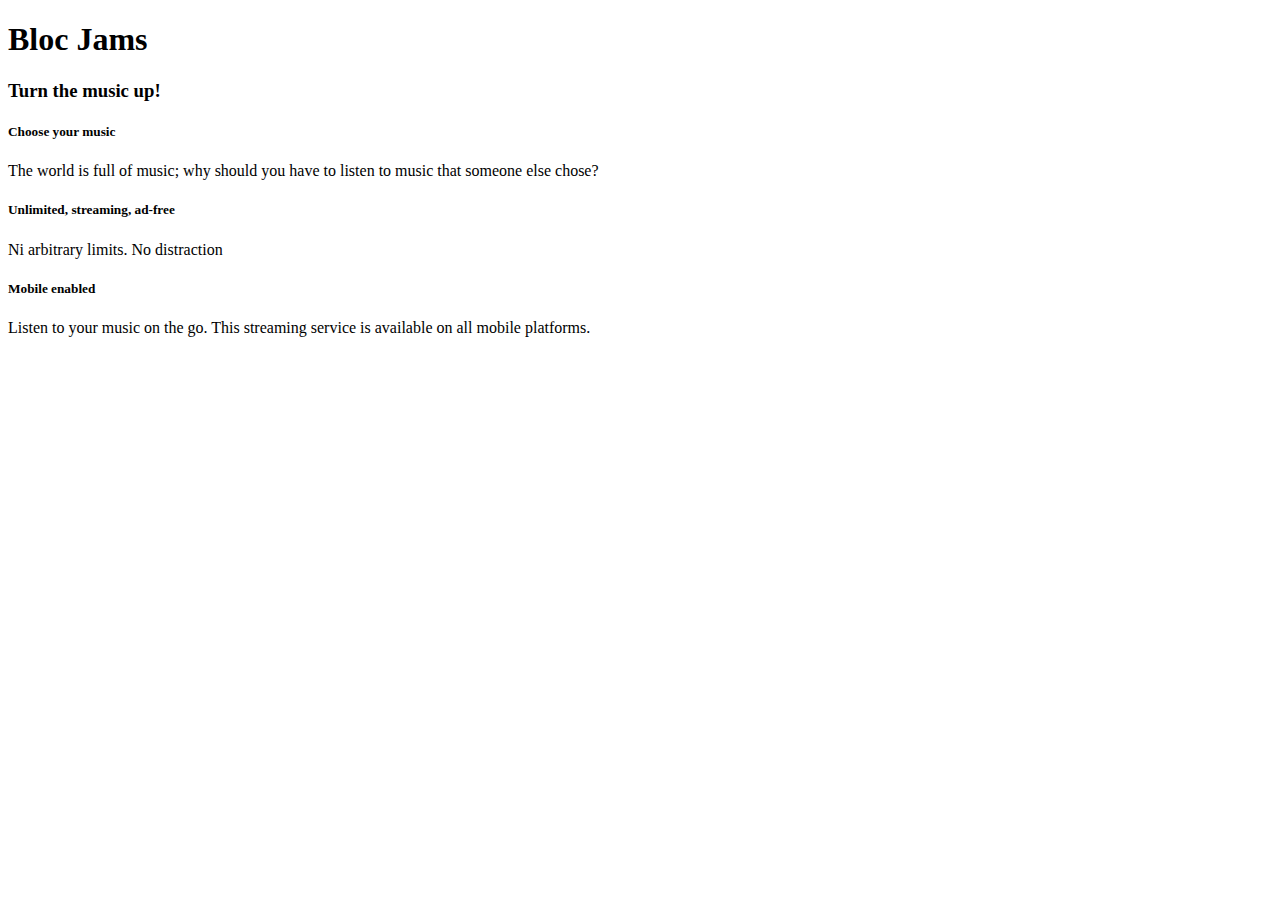
==== index.html @ 31e784b5 "checkpoint-2-basic-html: completed" ====
<!Doctype html>
<html>
    <head>
        <title>Bloc Jams</title>
    </head>
    <body>
        <nav> <!-- Navigation bar-->
             
         </nav> 
         <section><!-- hero content-->
             <h1>Bloc Jams</h1>
             <h3>Turn the music up!</h3>
        </section>
        <section><!-- selling points -->
            <div>
                <h5>Choose your music</h5>
                <P>The world is full of music; why should you have to listen to music that someone else chose?</P>
            </div>
            <div>
                <h5>Unlimited, streaming, ad-free</h5> 
                <p>Ni arbitrary limits. No distraction</p>
            </div>
            <div>
                <h5>Mobile enabled</h5>
                <p>Listen to your music on the go. This streaming service is available on all mobile platforms.</p>
            </div>
        </section>
    </body>   
</html>
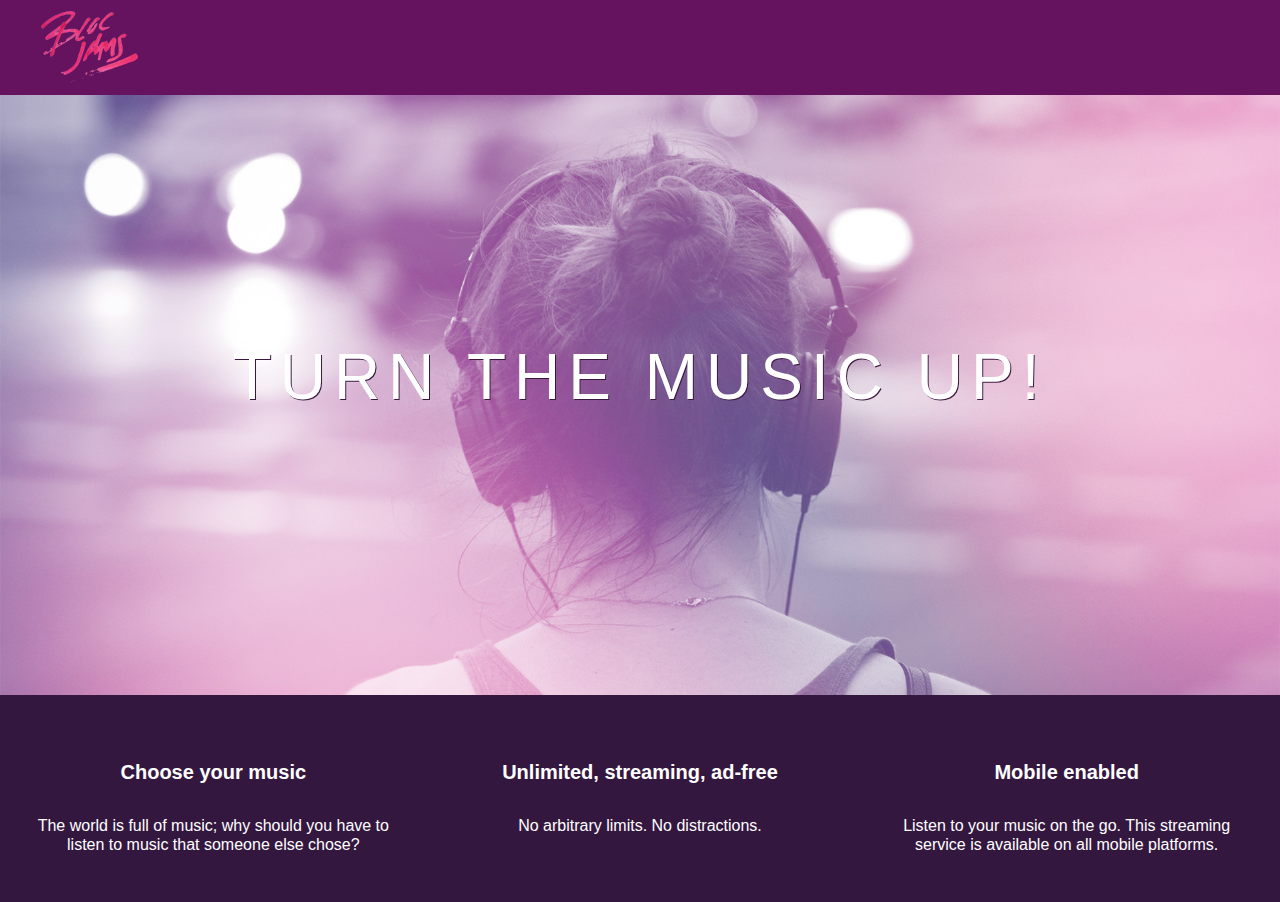
==== commit 69a61e14: "Checkpoint 3 HTML CSS: Styles: completed" ====
--- a/index.html
+++ b/index.html
@@ -2,27 +2,38 @@
 <html>
     <head>
         <title>Bloc Jams</title>
+        <link rel="stylesheet" type="text/css" href="styles/normalize.css">
+        <link rel="stylesheet" type="text/css" href="http://code.ionicframework.com/ionicons/2.0.1/css/ionicons.min.css">
+        <link rel="stylesheet" type="text/css" href="styles/normalize.css">
+        <link rel="stylesheet" type="text/css" href="styles/main.css">
     </head>
-    <body>
-        <nav> <!-- Navigation bar-->
-             
+    <body class="landing">
+        
+        <nav class="navbar">
+            <img src="assets/images/bloc_jams_logo.png" alt="bloc jams logo" class="logo">
+        
          </nav> 
-         <section><!-- hero content-->
-             <h1>Bloc Jams</h1>
-             <h3>Turn the music up!</h3>
-        </section>
-        <section><!-- selling points -->
-            <div>
-                <h5>Choose your music</h5>
-                <P>The world is full of music; why should you have to listen to music that someone else chose?</P>
+          
+           <section class="hero-content"> <!-- hero content -->
+             <h1 class="hero-title">Turn the music up!</h1>
+         </section>
+         <section> <!-- selling points -->
+        
+        <section class="selling-points"><!-- selling points -->
+            <div class="point">
+            <span class="ion-music-note"></span>
+                <h5 class="point-title">Choose your music</h5>
+                <p class="point-description">The world is full of music; why should you have to listen to music that someone else chose?</p>
             </div>
-            <div>
-                <h5>Unlimited, streaming, ad-free</h5> 
-                <p>Ni arbitrary limits. No distraction</p>
-            </div>
-            <div>
-                <h5>Mobile enabled</h5>
-                <p>Listen to your music on the go. This streaming service is available on all mobile platforms.</p>
+            <div class="point">
+                 <span class="ion-radio-waves"></span>
+                 <h5 class="point-title">Unlimited, streaming, ad-free</h5>
+                 <p class="point-description">No arbitrary limits. No distractions.</p>
+             </div>
+            <div class="point">
+                <span class="ion-iphone"></span>
+                <h5 class="point-title">Mobile enabled</h5>
+                <p class="point-description">Listen to your music on the go. This streaming service is available on all mobile platforms.</p>
             </div>
         </section>
     </body>   
--- a/styles/main.css
+++ b/styles/main.css
@@ -0,0 +1,69 @@
+html {
+    height: 100%;
+    font-size: 100%;
+}
+
+body {
+    font-size: 'Open sans';
+    color: white;
+    min-height: 100%
+}
+body.landing {
+    background-color: rgb(52,23,63);
+}
+.navbar{
+    padding: 0.5rem;
+    background-color: rgb(101,18,95);
+}
+.navbar .logo{
+    position: relative;
+    left: 2rem;
+}
+ .hero-content {
+     position: relative; 
+     min-height: 600px; 
+     background-image: url(../assets/images/bloc_jams_bg.jpg);
+     background-repeat: no-repeat;
+     background-position: center center;
+     background-size: cover;
+ }
+.hero-content .hero-title {
+     position: absolute;  
+     top: 40%;
+     -webkit-transform: translateY(-50%);
+     -moz-transform: translateY(-50%);
+     -ms-transform: translateY(-50%);
+     transform: translateY(-50%);
+     width: 100%; 
+     text-align: center; 
+     font-size: 4rem;  
+     font-weight: 300;  
+     text-transform: uppercase;
+     letter-spacing: 0.5rem;   
+     text-shadow: 1px 1px 0px rgb(58,23,63); 
+ }
+ .selling-points {
+     position: relative;
+     display: table;
+     width: 100%;
+     -webkit-box-sizing: border-box;
+     -moz-box-sizing: border-box;
+     box-sizing: border-box; /* we'll explain this in a resource */
+ }
+ 
+ .point {
+     display: table-cell;
+     position: relative;
+     width: 33.3%;
+     padding: 2rem;
+     text-align: center;
+ }
+ 
+ .point .point-title {
+     font-size: 1.25rem;
+ }
+
+.ion-music-note, .ion-radio-waves, .ion-iphone {
+     color: rgb(233,50,117);
+     font-size: 5rem;
+ }
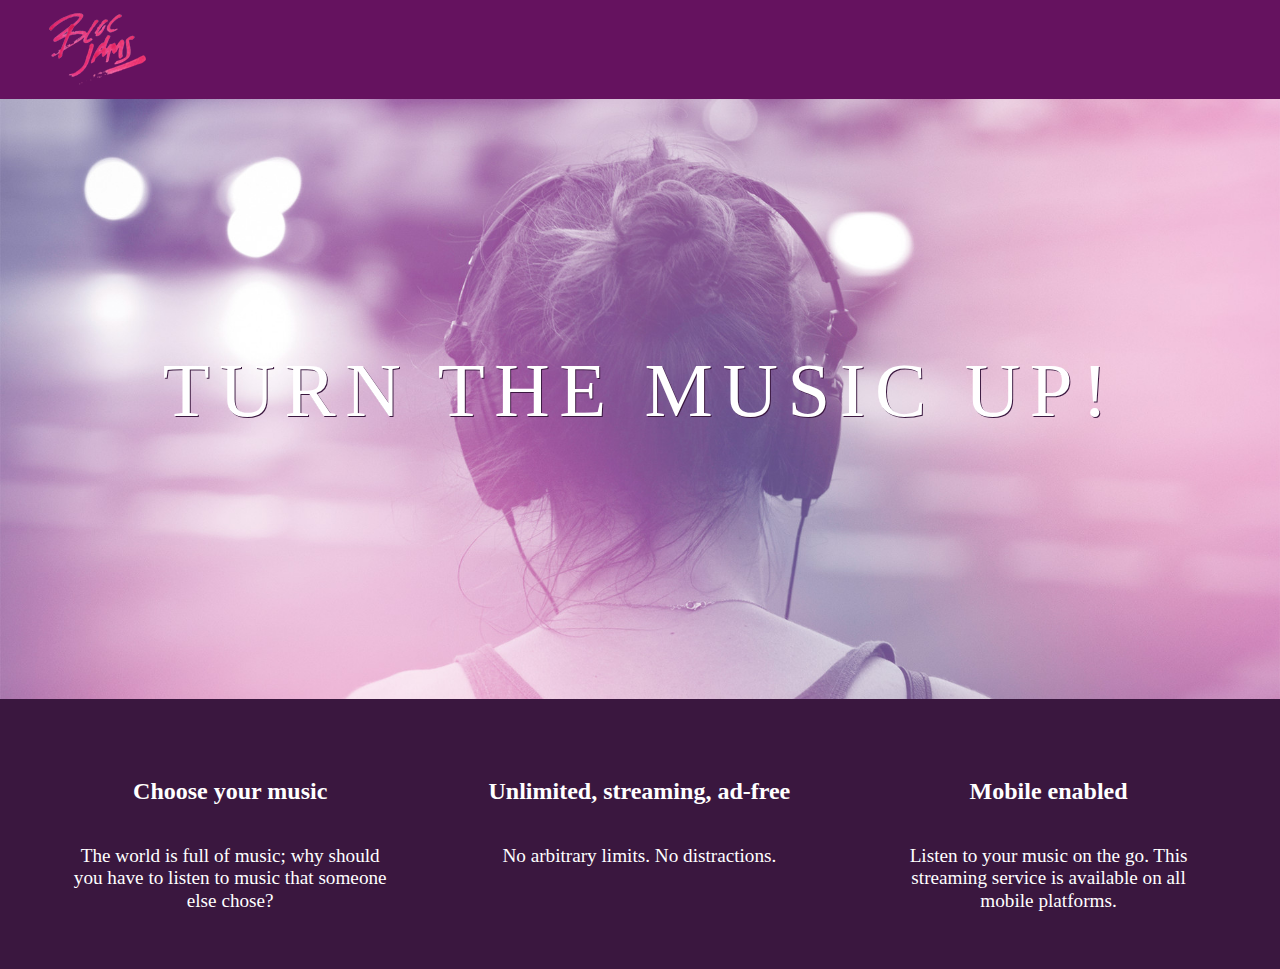
==== commit 263b1558: "checkpoint-4-responsiveness" ====
--- a/index.html
+++ b/index.html
@@ -2,10 +2,12 @@
 <html>
     <head>
         <title>Bloc Jams</title>
+        <meta name="viewport" content="width=device-width, initial-scale=1">
         <link rel="stylesheet" type="text/css" href="styles/normalize.css">
         <link rel="stylesheet" type="text/css" href="http://code.ionicframework.com/ionicons/2.0.1/css/ionicons.min.css">
         <link rel="stylesheet" type="text/css" href="styles/normalize.css">
         <link rel="stylesheet" type="text/css" href="styles/main.css">
+        <link rel="stylesheet" type="text/css" href="styles/landing.css">
     </head>
     <body class="landing">
         
@@ -19,18 +21,18 @@
          </section>
          <section> <!-- selling points -->
         
-        <section class="selling-points"><!-- selling points -->
-            <div class="point">
+        <section class="selling-points container"><!-- selling points -->
+            <div class="point column third">
             <span class="ion-music-note"></span>
                 <h5 class="point-title">Choose your music</h5>
                 <p class="point-description">The world is full of music; why should you have to listen to music that someone else chose?</p>
             </div>
-            <div class="point">
+            <div class="point column third">
                  <span class="ion-radio-waves"></span>
                  <h5 class="point-title">Unlimited, streaming, ad-free</h5>
                  <p class="point-description">No arbitrary limits. No distractions.</p>
              </div>
-            <div class="point">
+            <div class="point column third">
                 <span class="ion-iphone"></span>
                 <h5 class="point-title">Mobile enabled</h5>
                 <p class="point-description">Listen to your music on the go. This streaming service is available on all mobile platforms.</p>
--- a/styles/main.css
+++ b/styles/main.css
@@ -1,69 +1,55 @@
+*, *:before, *:after {
+    -moz-box-sizing: border-box;
+    -webkit-box-sizing: border-box;
+    box-sizing: border-box;
+}
+
 html {
     height: 100%;
     font-size: 100%;
 }
 
 body {
-    font-size: 'Open sans';
+    font-family: 'Open Sans';
     color: white;
-    min-height: 100%
+    min-height: 100%;
 }
-body.landing {
-    background-color: rgb(52,23,63);
-}
-.navbar{
+
+.navbar {
     padding: 0.5rem;
     background-color: rgb(101,18,95);
 }
-.navbar .logo{
+
+.navbar > .logo {
     position: relative;
     left: 2rem;
 }
- .hero-content {
-     position: relative; 
-     min-height: 600px; 
-     background-image: url(../assets/images/bloc_jams_bg.jpg);
-     background-repeat: no-repeat;
-     background-position: center center;
-     background-size: cover;
- }
-.hero-content .hero-title {
-     position: absolute;  
-     top: 40%;
-     -webkit-transform: translateY(-50%);
-     -moz-transform: translateY(-50%);
-     -ms-transform: translateY(-50%);
-     transform: translateY(-50%);
-     width: 100%; 
-     text-align: center; 
-     font-size: 4rem;  
-     font-weight: 300;  
-     text-transform: uppercase;
-     letter-spacing: 0.5rem;   
-     text-shadow: 1px 1px 0px rgb(58,23,63); 
- }
- .selling-points {
-     position: relative;
-     display: table;
-     width: 100%;
-     -webkit-box-sizing: border-box;
-     -moz-box-sizing: border-box;
-     box-sizing: border-box; /* we'll explain this in a resource */
- }
- 
- .point {
-     display: table-cell;
-     position: relative;
-     width: 33.3%;
-     padding: 2rem;
-     text-align: center;
- }
- 
- .point .point-title {
-     font-size: 1.25rem;
- }
 
-.ion-music-note, .ion-radio-waves, .ion-iphone {
-     color: rgb(233,50,117);
-     font-size: 5rem;
- }
+.container{
+    margin:0 auto;
+    max-width:64rem;
+}
+
+/* medium et small*/
+@media (min-width:640px){
+    html{font-size:112%;}
+    
+    .column{
+            float: left;
+            padding-left:1rem;
+            padding-right:1rem;
+        }
+    
+     .column.full { width: 100%; }
+     .column.two-thirds { width: 66.7%; }
+     .column.half { width: 50%; }
+     .column.third { width: 33.3%; }
+     .column.fourth { width: 25%; }
+     .column.flow-opposite { float: right; }  
+}
+    
+/* large*/
+
+@media(min-width:1024px){
+    html{font-size:120%;}
+}
--- a/styles/landing.css
+++ b/styles/landing.css
@@ -0,0 +1,50 @@
+ body.landing {
+     background-color: rgb(58,23,63);
+ }
+ 
+ .hero-content {
+     position: relative;
+     min-height: 600px;
+     background-image: url(../assets/images/bloc_jams_bg.jpg);
+     background-repeat: no-repeat;
+     background-position: center center;
+     background-size: cover;
+ }
+ 
+ .hero-content .hero-title {
+     position: absolute;
+     top: 40%;
+     -webkit-transform: translateY(-50%);
+     -moz-transform: translateY(-50%);
+     transform: translateY(-50%);
+     width: 100%;
+     text-align: center;
+     font-size: 4rem;
+     font-weight: 300;
+     text-transform: uppercase;
+     letter-spacing: 0.5rem;
+     text-shadow: 1px 1px 0px rgb(58,23,63);
+ }
+ 
+ .selling-points {
+     position: relative;
+
+ }
+ 
+ .point {
+
+     position: relative;
+     padding: 2rem;
+     text-align: center;
+ }
+ 
+ .point .point-title {
+     font-size: 1.25rem;
+ }
+ 
+ .ion-music-note,
+ .ion-radio-waves,
+ .ion-iphone {
+     color: rgb(233,50,117);
+     font-size: 5rem;
+ }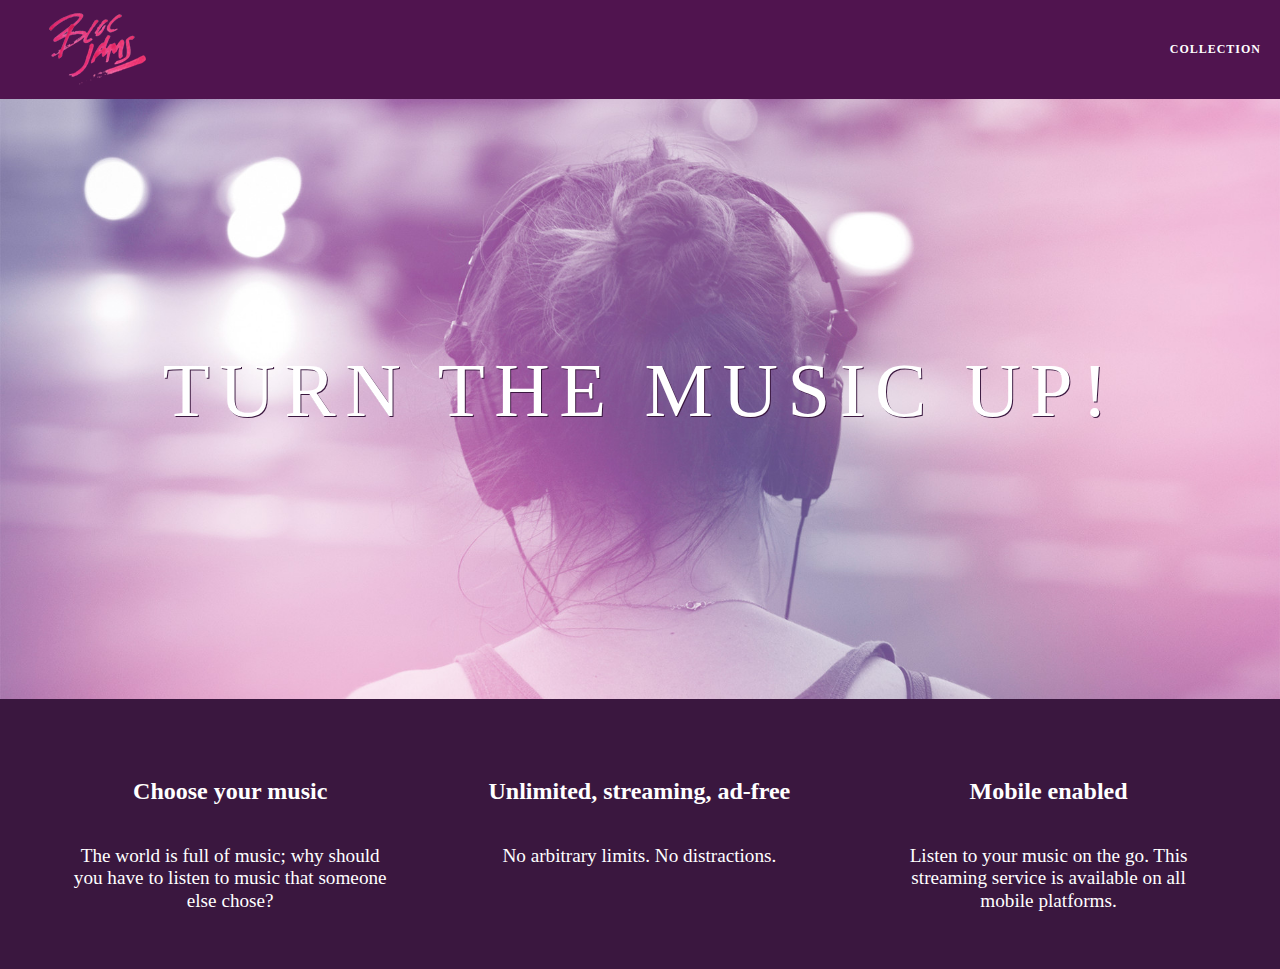
==== commit ab6a734a: "Checkpoint-5-collection-view" ====
--- a/index.html
+++ b/index.html
@@ -11,10 +11,14 @@
     </head>
     <body class="landing">
         
-        <nav class="navbar">
-            <img src="assets/images/bloc_jams_logo.png" alt="bloc jams logo" class="logo">
-        
-         </nav> 
+        <nav class="navbar"> <!-- nav bar -->
+         <a href="index.html" class="logo">
+             <img src="assets/images/bloc_jams_logo.png" alt="bloc jams logo">
+         </a>
+         <div class="links-container">
+            <a href="collection.html" class="navbar-link">collection</a>
+         </div>
+        </nav>
           
            <section class="hero-content"> <!-- hero content -->
              <h1 class="hero-title">Turn the music up!</h1>
--- a/styles/main.css
+++ b/styles/main.css
@@ -16,13 +16,16 @@
 }
 
 .navbar {
+    position: relative;
     padding: 0.5rem;
-    background-color: rgb(101,18,95);
+    background-color: rgba(101,18,95,0.5);
+    z-index: 1
 }
 
-.navbar > .logo {
+.navbar  .logo {
     position: relative;
     left: 2rem;
+    cursor: pointer;
 }
 
 .container{
@@ -53,3 +56,32 @@
 @media(min-width:1024px){
     html{font-size:120%;}
 }
+ .navbar .links-container {
+     display: table;
+     position: absolute;
+     top: 0;
+     right: 0;
+     height: 100px;
+     color: white;
+     text-decoration: none;
+ }
+ 
+ .links-container .navbar-link {
+     display: table-cell;
+     position: relative;
+     height: 100%;
+     padding-left: 1rem;
+     padding-right: 1rem;
+     vertical-align: middle;
+     color: white;
+     font-size: 0.625rem;
+     letter-spacing: 0.05rem;
+     font-weight: 700;
+     text-transform: uppercase;
+     text-decoration: none;
+     cursor: pointer;
+ }
+
+ .links-container .navbar-link:hover {
+     color: rgb(233,50,117);
+ }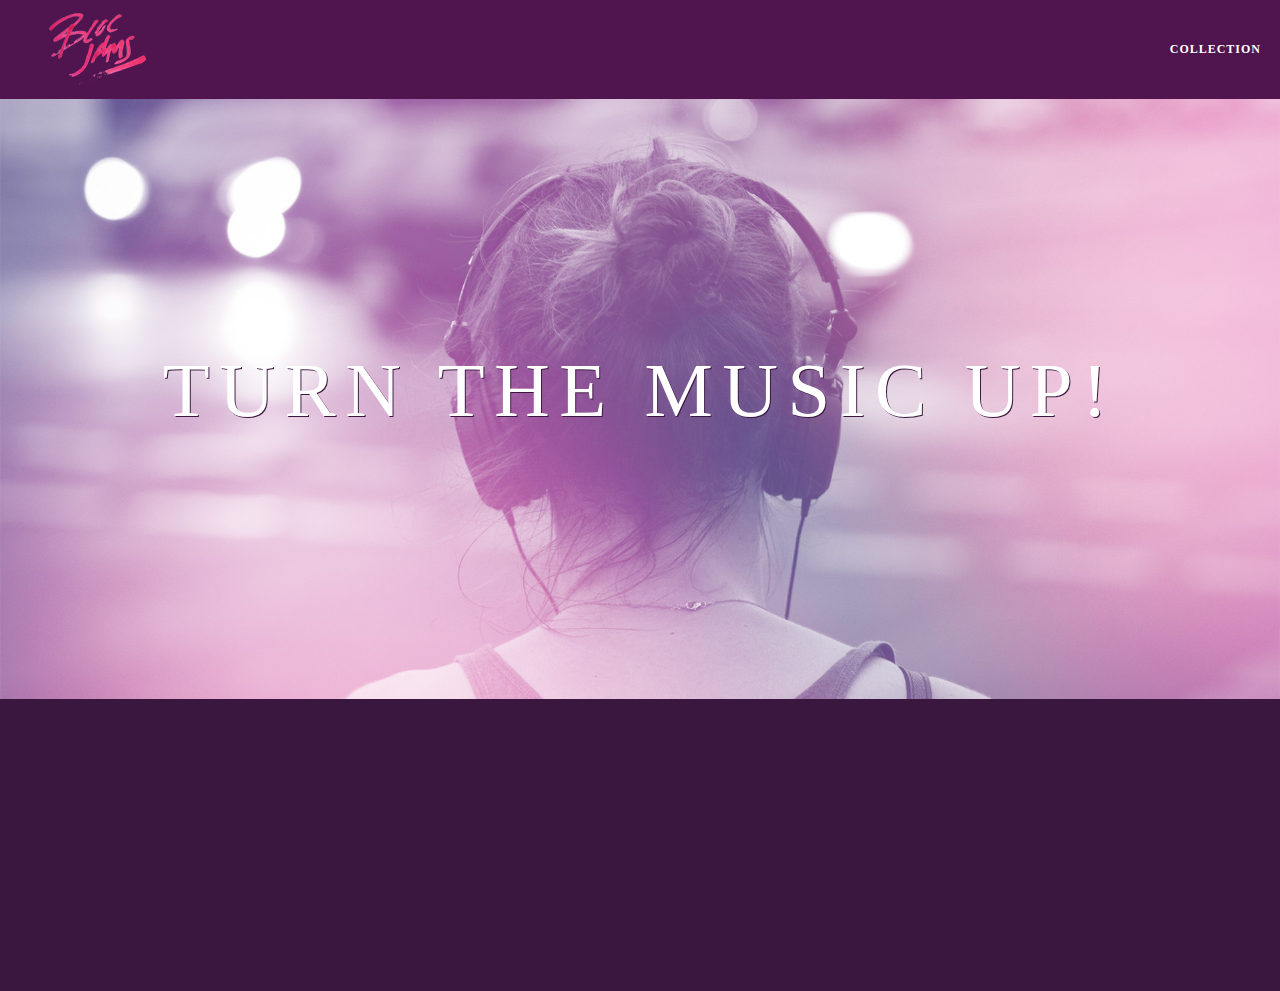
==== commit 39d74dc5: "Checkpoint-8-animation" ====
--- a/index.html
+++ b/index.html
@@ -42,5 +42,8 @@
                 <p class="point-description">Listen to your music on the go. This streaming service is available on all mobile platforms.</p>
             </div>
         </section>
+             
+            <script src="scripts/landing.js"></script>
+
     </body>   
 </html>--- a/styles/main.css
+++ b/styles/main.css
@@ -32,6 +32,10 @@
     margin:0 auto;
     max-width:64rem;
 }
+
+ .container.narrow {
+     max-width: 56rem;
+ }
 
 /* medium et small*/
 @media (min-width:640px){
--- a/styles/landing.css
+++ b/styles/landing.css
@@ -31,11 +31,22 @@
 
  }
  
- .point {
-
+  .point {
      position: relative;
      padding: 2rem;
      text-align: center;
+     opacity: 0;
+     -webkit-transform: scaleX(0.9) translateY(3rem);
+     -moz-transform: scaleX(0.9) translateY(3rem);
+     transform: scaleX(0.9) translateY(3rem);
+     -webkit-transition: all 0.25s ease-in-out;
+     -moz-transition: all 0.25s ease-in-out;
+     transition: all 0.25s ease-in-out;
+     -webkit-transition-delay: 0.2s;
+     -moz-transition-delay: 0.2s;
+     transition-delay: 0.2s;
+ }
+     
  }
  
  .point .point-title {
